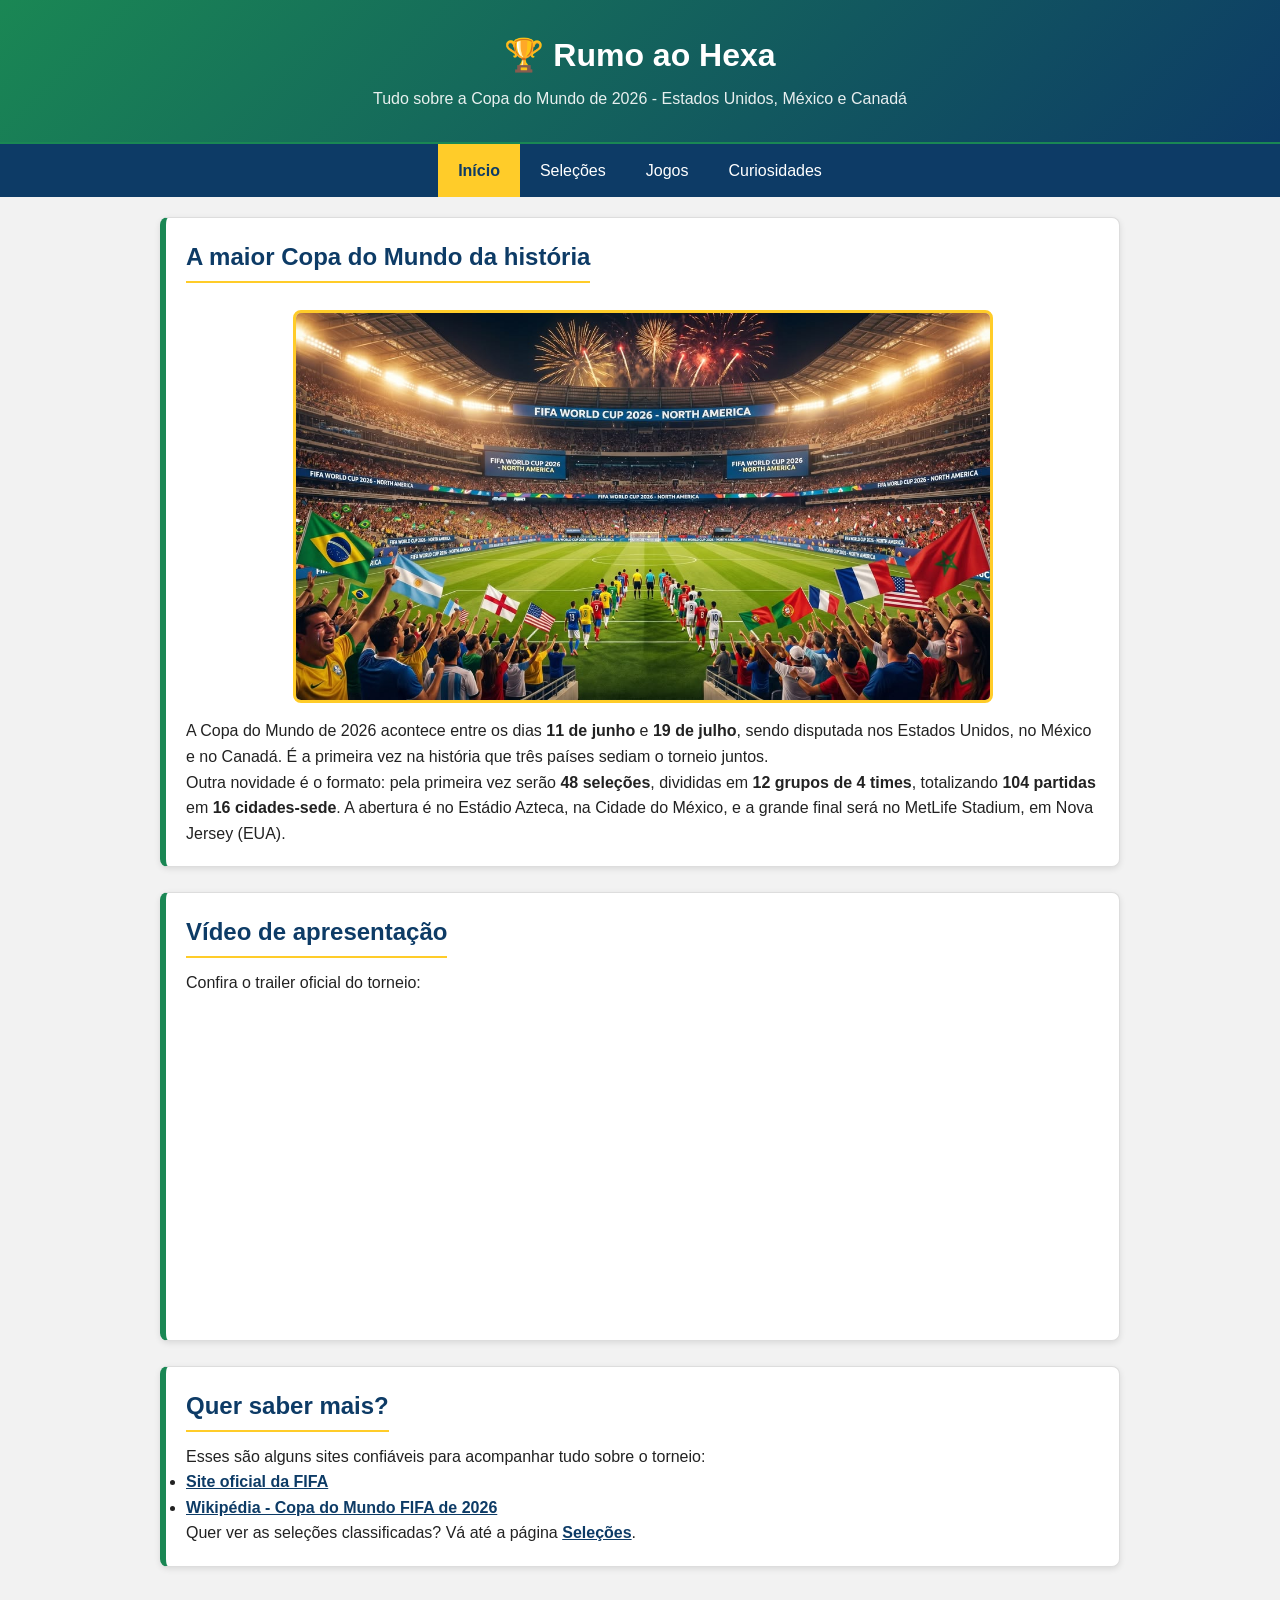
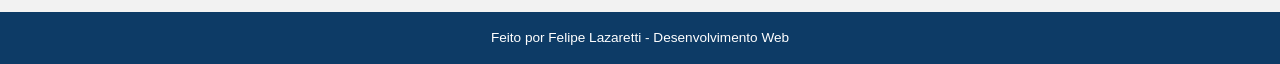
==== index.html @ 150e867f "ajusta estrutura de pastas" ====
<!DOCTYPE html>
<html lang="pt-br">
<head>
  <meta charset="UTF-8">
  <meta name="viewport" content="width=device-width, initial-scale=1.0">
  <title>Rumo ao Hexa - Copa do Mundo 2026</title>
  <link rel="stylesheet" href="style.css">
</head>
<body>

  <header>
    <h1>🏆 Rumo ao Hexa</h1>
    <p>Tudo sobre a Copa do Mundo de 2026 - Estados Unidos, México e Canadá</p>
  </header>

  <!-- Menu de navegação: aparece em todas as páginas do site -->
  <nav>
    <ul>
      <li><a href="index.html" class="ativo">Início</a></li>
      <li><a href="selecoes.html">Seleções</a></li>
      <li><a href="jogos.html">Jogos</a></li>
      <li><a href="curiosidades.html">Curiosidades</a></li>
    </ul>
  </nav>

  <main>

    <!-- Seção de boas-vindas com imagem de destaque -->
    <section class="hero">
      <h2>A maior Copa do Mundo da história</h2>
      <img class="banner"
           src="imagens/copa.jpeg"
           alt="Banner ilustrativo da Copa do Mundo 2026">
      <p>
        A Copa do Mundo de 2026 acontece entre os dias <strong>11 de junho</strong> e
        <strong>19 de julho</strong>, sendo disputada nos Estados Unidos, no México e no Canadá.
        É a primeira vez na história que três países sediam o torneio juntos.
      </p>
      <p>
        Outra novidade é o formato: pela primeira vez serão <strong>48 seleções</strong>,
        divididas em <strong>12 grupos de 4 times</strong>, totalizando
        <strong>104 partidas</strong> em <strong>16 cidades-sede</strong>. A abertura é no
        Estádio Azteca, na Cidade do México, e a grande final será no MetLife Stadium,
        em Nova Jersey (EUA).
      </p>
    </section>

    <!-- Seção com vídeo (recurso de vídeo via iframe do YouTube) -->
    <section class="video">
      <h2>Vídeo de apresentação</h2>
      <p>Confira o trailer oficial do torneio:</p>
      <div class="video-wrapper">
        <iframe width="560" height="315"
                src="https://www.youtube.com/embed/ZTdOX1U2K0Q"
                title="Trailer oficial - Copa do Mundo 2026"
                frameborder="0"
                allowfullscreen></iframe>
      </div>
    </section>

    <!-- Seção com links externos para outras fontes -->
    <section class="links">
      <h2>Quer saber mais?</h2>
      <p>
        Esses são alguns sites confiáveis para acompanhar tudo sobre o torneio:
      </p>
      <ul>
        <li>
          <a class="link-externo" href="https://www.fifa.com/pt/tournaments/mens/worldcup/canadamexicousa2026" target="_blank">
            Site oficial da FIFA
          </a>
        </li>
        <li>
          <a class="link-externo" href="https://pt.wikipedia.org/wiki/Copa_do_Mundo_FIFA_de_2026" target="_blank">
            Wikipédia - Copa do Mundo FIFA de 2026
          </a>
        </li>
      </ul>
      <p>
        Quer ver as seleções classificadas? Vá até a página
        <a class="link-externo" href="selecoes.html">Seleções</a>.
      </p>
    </section>

  </main>

  <footer>
    <p>Feito por Felipe Lazaretti - Desenvolvimento Web</p>
  </footer>

</body>
</html>
---- style.css ----
/* =========================================================
   style.css
   Estilo principal do site "Rumo ao Hexa - Copa do Mundo 2026"
   Usado nas páginas: index.html, selecoes.html e jogos.html
   (a página curiosidades.html usa Bootstrap e tem seu próprio estilo)
   ========================================================= */

/* Reset bem simples, só pra tirar a margem padrão do navegador */
* {
  margin: 0;
  padding: 0;
  box-sizing: border-box;
}

body {
  font-family: Arial, Helvetica, sans-serif;
  background-color: #f2f2f2;
  color: #222;
  line-height: 1.6;
}

/* ===================== CABEÇALHO ===================== */
/* Fundo em gradiente (verde para azul), uma das cores da Copa */
header {
  background: linear-gradient(135deg, #1a8754, #0d3b66);
  color: #fff;
  text-align: center;
  padding: 30px 20px;
}

header h1 {
  font-size: 2rem;
  margin-bottom: 5px;
}

header p {
  font-size: 1rem;
  opacity: 0.9;
}

/* ===================== MENU DE NAVEGAÇÃO ===================== */
nav {
  background-color: #0d3b66;
  border-top: 2px solid #1a8754;
}

nav ul {
  display: flex;
  justify-content: center;
  list-style: none;
  flex-wrap: wrap;
}

nav ul li a {
  display: block;
  color: #fff;
  text-decoration: none;
  padding: 14px 20px;
  transition: background-color 0.3s ease;
}

/* Efeito ao passar o mouse por cima do link */
nav ul li a:hover {
  background-color: #1a8754;
}

/* Marca a página em que o usuário está */
nav ul li a.ativo {
  background-color: #ffcc29;
  color: #0d3b66;
  font-weight: bold;
}

/* ===================== CONTEÚDO PRINCIPAL ===================== */
main {
  max-width: 1000px;
  margin: 0 auto;
  padding: 20px;
}

section {
  background-color: #fff;
  border: 1px solid #ddd;
  border-left: 6px solid #1a8754;
  border-radius: 8px;
  padding: 20px;
  margin-bottom: 25px;
  box-shadow: 0 2px 6px rgba(0, 0, 0, 0.1);
}

section h2 {
  color: #0d3b66;
  margin-bottom: 12px;
  border-bottom: 2px solid #ffcc29;
  display: inline-block;
  padding-bottom: 4px;
}

/* Imagem de destaque (banner) */
.banner {
  width: 100%;
  max-width: 700px;
  display: block;
  margin: 15px auto;
  border-radius: 8px;
  border: 3px solid #ffcc29;
}

/* Caixa que centraliza o vídeo do youtube */
.video-wrapper {
  display: flex;
  justify-content: center;
  margin-top: 10px;
}

.video-wrapper iframe {
  max-width: 100%;
  border-radius: 8px;
}

/* Bandeirinhas dos países-sede */
.bandeiras {
  display: flex;
  justify-content: center;
  gap: 25px;
  flex-wrap: wrap;
  margin-top: 15px;
}

.bandeiras figure {
  text-align: center;
}

.bandeiras img {
  width: 120px;
  border: 2px solid #ccc;
  border-radius: 4px;
}

.bandeiras figcaption {
  margin-top: 6px;
  font-weight: bold;
  color: #0d3b66;
}

/* ===================== TABELAS ===================== */
table {
  width: 100%;
  border-collapse: collapse;
  margin-top: 10px;
}

table caption {
  text-align: left;
  font-style: italic;
  margin-bottom: 8px;
  color: #555;
}

th, td {
  padding: 10px;
  border: 1px solid #ddd;
  text-align: left;
}

th {
  background-color: #0d3b66;
  color: #fff;
}

/* Linhas pares com fundo levemente cinza, fica mais fácil de ler */
tr:nth-child(even) {
  background-color: #f7f7f7;
}

tr:hover {
  background-color: #eaf6ee;
}

/* ===================== FORMULÁRIO (bolão) ===================== */
.bolao {
  display: flex;
  flex-direction: column;
  gap: 10px;
  max-width: 500px;
}

.bolao label {
  font-weight: bold;
  color: #0d3b66;
}

.bolao input,
.bolao select,
.bolao textarea {
  padding: 8px;
  border: 1px solid #ccc;
  border-radius: 4px;
  font-size: 1rem;
}

.placar {
  display: flex;
  align-items: center;
  gap: 10px;
}

.placar input {
  width: 70px;
}

.bolao button {
  background-color: #1a8754;
  color: #fff;
  border: none;
  padding: 10px 18px;
  border-radius: 4px;
  font-size: 1rem;
  cursor: pointer;
  align-self: flex-start;
  transition: background-color 0.3s ease;
}

.bolao button:hover {
  background-color: #0d3b66;
}

/* ===================== LINKS DENTRO DO TEXTO ===================== */
a.link-externo {
  color: #0d3b66;
  font-weight: bold;
  text-decoration: underline;
}

a.link-externo:hover {
  color: #1a8754;
}

/* ===================== RODAPÉ ===================== */
footer {
  background-color: #0d3b66;
  color: #fff;
  text-align: center;
  padding: 15px;
  font-size: 0.85rem;
}
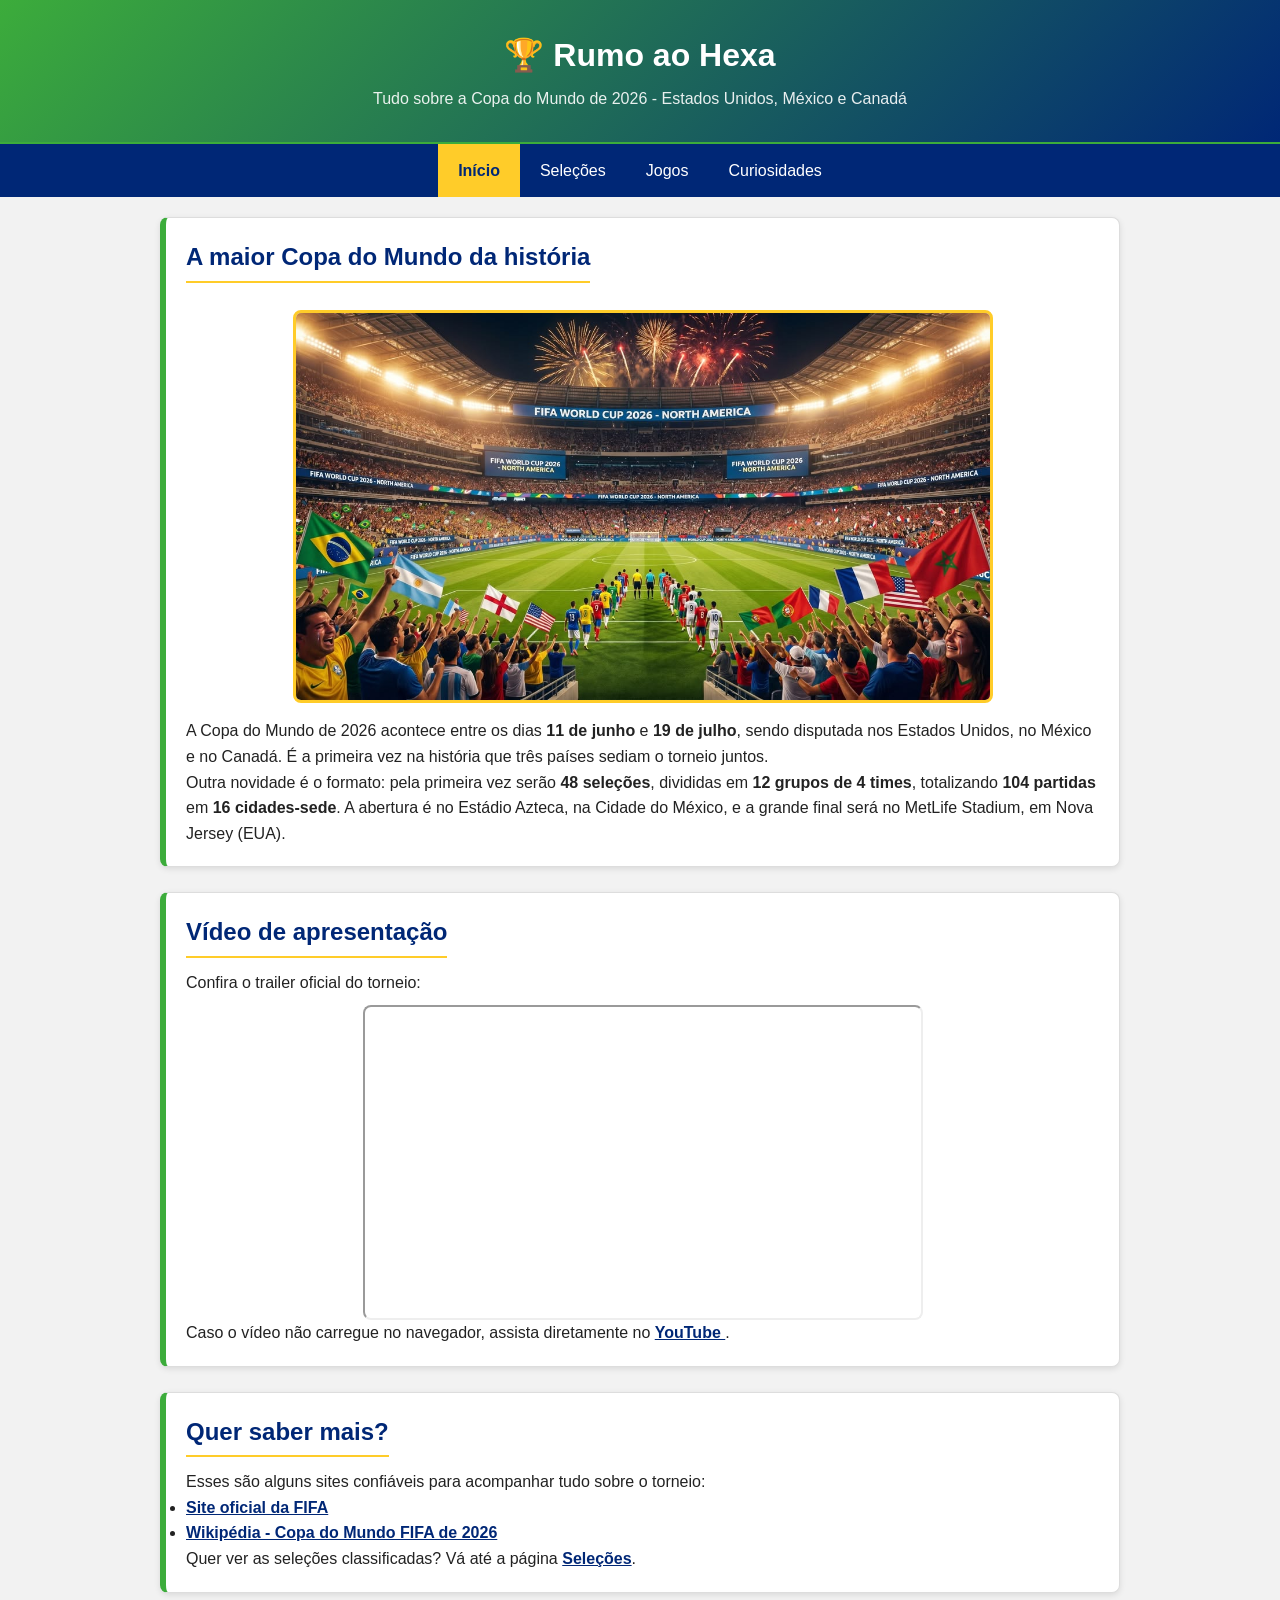
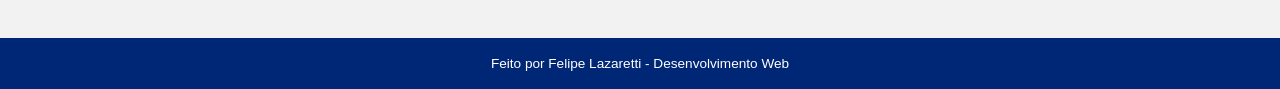
==== commit 31966556: "finalizado" ====
--- a/index.html
+++ b/index.html
@@ -1,11 +1,13 @@
 <!DOCTYPE html>
 <html lang="pt-br">
+
 <head>
   <meta charset="UTF-8">
   <meta name="viewport" content="width=device-width, initial-scale=1.0">
   <title>Rumo ao Hexa - Copa do Mundo 2026</title>
-  <link rel="stylesheet" href="style.css">
+  <link rel="stylesheet" href="css/style.css">
 </head>
+
 <body>
 
   <header>
@@ -28,9 +30,7 @@
     <!-- Seção de boas-vindas com imagem de destaque -->
     <section class="hero">
       <h2>A maior Copa do Mundo da história</h2>
-      <img class="banner"
-           src="imagens/copa.jpeg"
-           alt="Banner ilustrativo da Copa do Mundo 2026">
+      <img class="banner" src="imagens/copa.jpeg" alt="Banner ilustrativo da Copa do Mundo 2026">
       <p>
         A Copa do Mundo de 2026 acontece entre os dias <strong>11 de junho</strong> e
         <strong>19 de julho</strong>, sendo disputada nos Estados Unidos, no México e no Canadá.
@@ -45,17 +45,25 @@
       </p>
     </section>
 
-    <!-- Seção com vídeo (recurso de vídeo via iframe do YouTube) -->
+    <!-- Seção com vídeo -->
     <section class="video">
       <h2>Vídeo de apresentação</h2>
       <p>Confira o trailer oficial do torneio:</p>
+
       <div class="video-wrapper">
-        <iframe width="560" height="315"
-                src="https://www.youtube.com/embed/ZTdOX1U2K0Q"
-                title="Trailer oficial - Copa do Mundo 2026"
-                frameborder="0"
-                allowfullscreen></iframe>
+        <iframe width="560" height="315" src="https://www.youtube.com/embed/91htvvcIurs"
+          title="Trailer da Copa do Mundo 2026"
+          allow="accelerometer; autoplay; clipboard-write; encrypted-media; gyroscope; picture-in-picture"
+          allowfullscreen>
+        </iframe>
       </div>
+
+      <p>
+        Caso o vídeo não carregue no navegador, assista diretamente no
+        <a class="link-externo" href="https://www.youtube.com/watch?v=91htvvcIurs" target="_blank">
+          YouTube
+        </a>.
+      </p>
     </section>
 
     <!-- Seção com links externos para outras fontes -->
@@ -66,7 +74,8 @@
       </p>
       <ul>
         <li>
-          <a class="link-externo" href="https://www.fifa.com/pt/tournaments/mens/worldcup/canadamexicousa2026" target="_blank">
+          <a class="link-externo" href="https://www.fifa.com/pt/tournaments/mens/worldcup/canadamexicousa2026"
+            target="_blank">
             Site oficial da FIFA
           </a>
         </li>
@@ -89,4 +98,5 @@
   </footer>
 
 </body>
-</html>
+
+</html>
--- a/css/style.css
+++ b/css/style.css
@@ -0,0 +1,263 @@
+/* =========================================================
+   style.css
+   Estilo principal do site "Rumo ao Hexa - Copa do Mundo 2026"
+   Usado nas páginas: index.html, selecoes.html e jogos.html
+   (a página curiosidades.html usa Bootstrap e tem seu próprio estilo)
+   ========================================================= */
+
+/* =====================================================
+   VARIÁVEIS CSS (custom properties)
+   Aqui ficam as cores principais do site, declaradas uma
+   única vez. Em vez de escrever #3CAC3B em 6 lugares
+   diferentes, escrevo var(--verde-brasil) e se eu quiser
+   trocar a cor, mudo só aqui em cima.
+   ===================================================== */
+:root {
+  --verde-brasil: #3CAC3B;
+  --azul-brasil: #002776;
+  --amarelo-brasil: #ffcc29;
+  --branco: #ffffff;
+}
+
+/* Reset bem simples, só pra tirar a margem padrão do navegador */
+* {
+  margin: 0;
+  padding: 0;
+  box-sizing: border-box;
+}
+
+body {
+  font-family: Arial, Helvetica, sans-serif;
+  background-color: #f2f2f2;
+  color: #222;
+  line-height: 1.6;
+}
+
+/* ===================== CABEÇALHO ===================== */
+/* Fundo em gradiente (verde para azul), cores do Brasil */
+header {
+  background: linear-gradient(135deg, var(--verde-brasil), var(--azul-brasil));
+  color: var(--branco);
+  text-align: center;
+  padding: 30px 20px;
+}
+
+header h1 {
+  font-size: 2rem;
+  margin-bottom: 5px;
+}
+
+header p {
+  font-size: 1rem;
+  opacity: 0.9;
+}
+
+/* ===================== MENU DE NAVEGAÇÃO ===================== */
+nav {
+  background-color: var(--azul-brasil);
+  border-top: 2px solid var(--verde-brasil);
+}
+
+nav ul {
+  display: flex;
+  justify-content: center;
+  list-style: none;
+  flex-wrap: wrap;
+}
+
+nav ul li a {
+  display: block;
+  color: var(--branco);
+  text-decoration: none;
+  padding: 14px 20px;
+  transition: background-color 0.3s ease;
+}
+
+/* Efeito ao passar o mouse por cima do link */
+nav ul li a:hover {
+  background-color: var(--verde-brasil);
+}
+
+/* Marca a página em que o usuário está */
+nav ul li a.ativo {
+  background-color: var(--amarelo-brasil);
+  color: var(--azul-brasil);
+  font-weight: bold;
+}
+
+/* ===================== CONTEÚDO PRINCIPAL ===================== */
+main {
+  max-width: 1000px;
+  margin: 0 auto;
+  padding: 20px;
+}
+
+section {
+  background-color: var(--branco);
+  border: 1px solid #ddd;
+  border-left: 6px solid var(--verde-brasil);
+  border-radius: 8px;
+  padding: 20px;
+  margin-bottom: 25px;
+  box-shadow: 0 2px 6px rgba(0, 0, 0, 0.1);
+}
+
+section h2 {
+  color: var(--azul-brasil);
+  margin-bottom: 12px;
+  border-bottom: 2px solid var(--amarelo-brasil);
+  display: inline-block;
+  padding-bottom: 4px;
+}
+
+/* Imagem de destaque (banner da Copa) */
+.banner {
+  width: 100%;
+  max-width: 700px;
+  display: block;
+  margin: 15px auto;
+  border-radius: 8px;
+  border: 3px solid var(--amarelo-brasil);
+}
+
+/* Caixa que centraliza o vídeo do youtube */
+.video-wrapper {
+  display: flex;
+  justify-content: center;
+  margin-top: 10px;
+}
+
+.video-wrapper iframe {
+  max-width: 100%;
+  border-radius: 8px;
+}
+
+/* Bandeirinhas dos países-sede */
+.bandeiras {
+  display: flex;
+  justify-content: center;
+  align-items: center;
+  gap: 25px;
+  flex-wrap: wrap;
+  margin-top: 15px;
+}
+
+.bandeiras figure {
+  text-align: center;
+}
+
+.bandeiras img {
+  width: 120px;
+  height: 80px;
+  object-fit: cover;
+  border: 2px solid #ccc;
+  border-radius: 4px;
+}
+
+.bandeiras figcaption {
+  margin-top: 6px;
+  font-weight: bold;
+  color: var(--azul-brasil);
+}
+
+/* ===================== TABELAS ===================== */
+table {
+  width: 100%;
+  border-collapse: collapse;
+  margin-top: 10px;
+}
+
+table caption {
+  text-align: left;
+  font-style: italic;
+  margin-bottom: 8px;
+  color: #555;
+}
+
+th, td {
+  padding: 10px;
+  border: 1px solid #ddd;
+  text-align: left;
+}
+
+th {
+  background-color: var(--azul-brasil);
+  color: var(--branco);
+}
+
+/* Linhas pares com fundo levemente cinza, fica mais fácil de ler */
+tr:nth-child(even) {
+  background-color: #f7f7f7;
+}
+
+tr:hover {
+  background-color: #eaf6ee;
+}
+
+/* ===================== FORMULÁRIO (bolão) ===================== */
+.bolao {
+  display: flex;
+  flex-direction: column;
+  gap: 10px;
+  max-width: 500px;
+}
+
+.bolao label {
+  font-weight: bold;
+  color: var(--azul-brasil);
+}
+
+.bolao input,
+.bolao select,
+.bolao textarea {
+  padding: 8px;
+  border: 1px solid #ccc;
+  border-radius: 4px;
+  font-size: 1rem;
+}
+
+.placar {
+  display: flex;
+  align-items: center;
+  gap: 10px;
+}
+
+.placar input {
+  width: 70px;
+}
+
+.bolao button {
+  background-color: var(--verde-brasil);
+  color: var(--branco);
+  border: none;
+  padding: 10px 18px;
+  border-radius: 4px;
+  font-size: 1rem;
+  cursor: pointer;
+  align-self: flex-start;
+  transition: background-color 0.3s ease;
+}
+
+.bolao button:hover {
+  background-color: var(--azul-brasil);
+}
+
+/* ===================== LINKS DENTRO DO TEXTO ===================== */
+a.link-externo {
+  color: var(--azul-brasil);
+  font-weight: bold;
+  text-decoration: underline;
+}
+
+a.link-externo:hover {
+  color: var(--verde-brasil);
+}
+
+/* ===================== RODAPÉ ===================== */
+footer {
+  background-color: var(--azul-brasil);
+  color: var(--branco);
+  text-align: center;
+  padding: 15px;
+  font-size: 0.85rem;
+}
